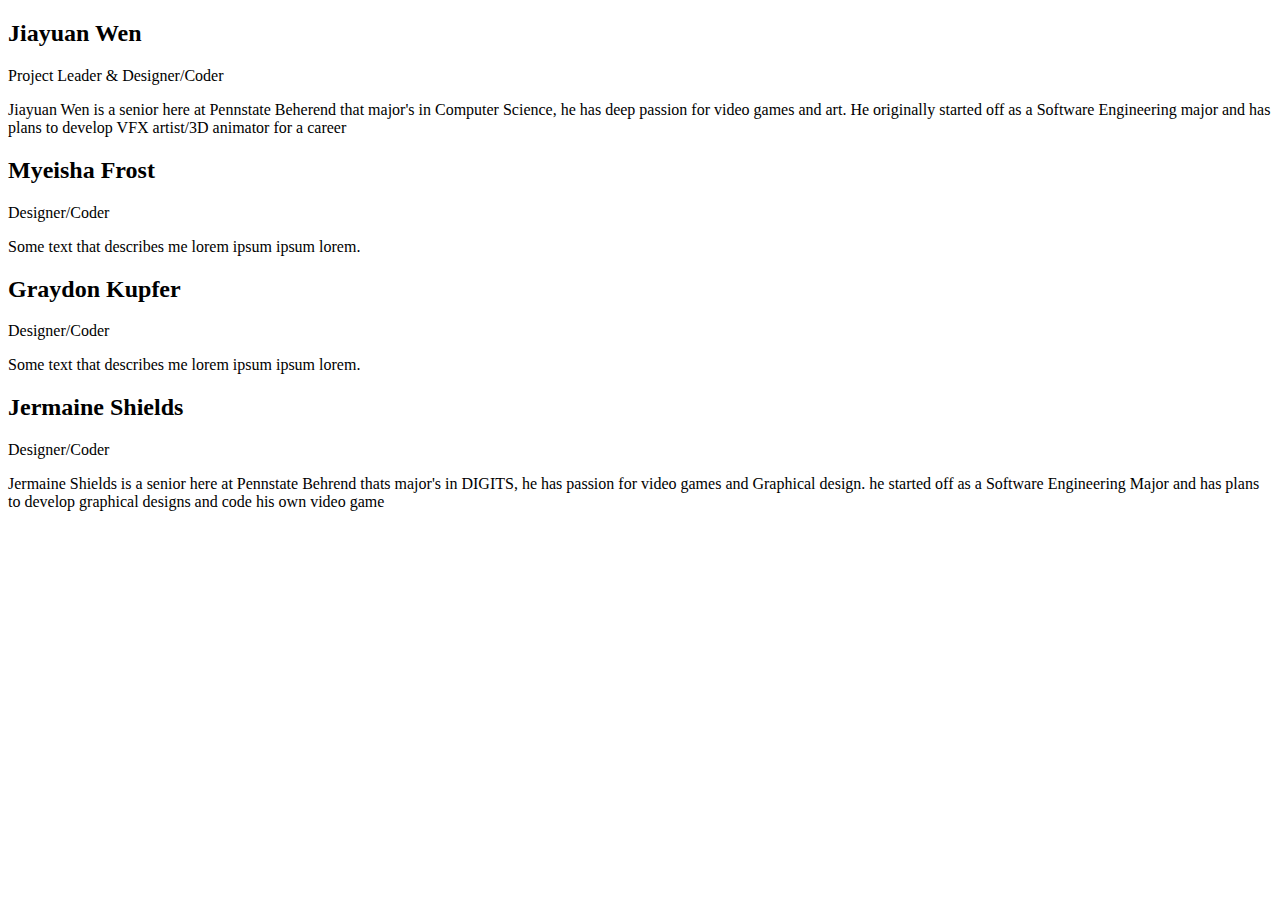
==== AboutTheTeam.html @ c3fa475e "About The Team" ====
<!DOCTYPE html>
<html>
    <head>
        <title>About the team</title>
    </head>
    <body>
        <h2>Jiayuan Wen</h2>
        <p class="title">Project Leader &amp; Designer/Coder</p>
        <p>Jiayuan Wen is a senior here at Pennstate Beherend that major's in Computer Science, he has deep passion for video games and art. He originally started off as a Software Engineering major and has plans to develop VFX artist/3D animator for a career</p>
        
        <h2>Myeisha Frost</h2>
        <p class="title">Designer/Coder</p>
        <p>Some text that describes me lorem ipsum ipsum lorem.</p>    
        
        <h2>Graydon Kupfer</h2>
        <p class="title">Designer/Coder</p>
        <p>Some text that describes me lorem ipsum ipsum lorem.</p>
        
        <h2>Jermaine Shields</h2>
        <p class="title">Designer/Coder</p>
        <p>Jermaine Shields is a senior here at Pennstate Behrend thats major's in DIGITS, he has passion for video games and Graphical design. he started off as a Software Engineering Major and has plans to develop graphical designs and code his own video game</p>
            
    </body>
</html>
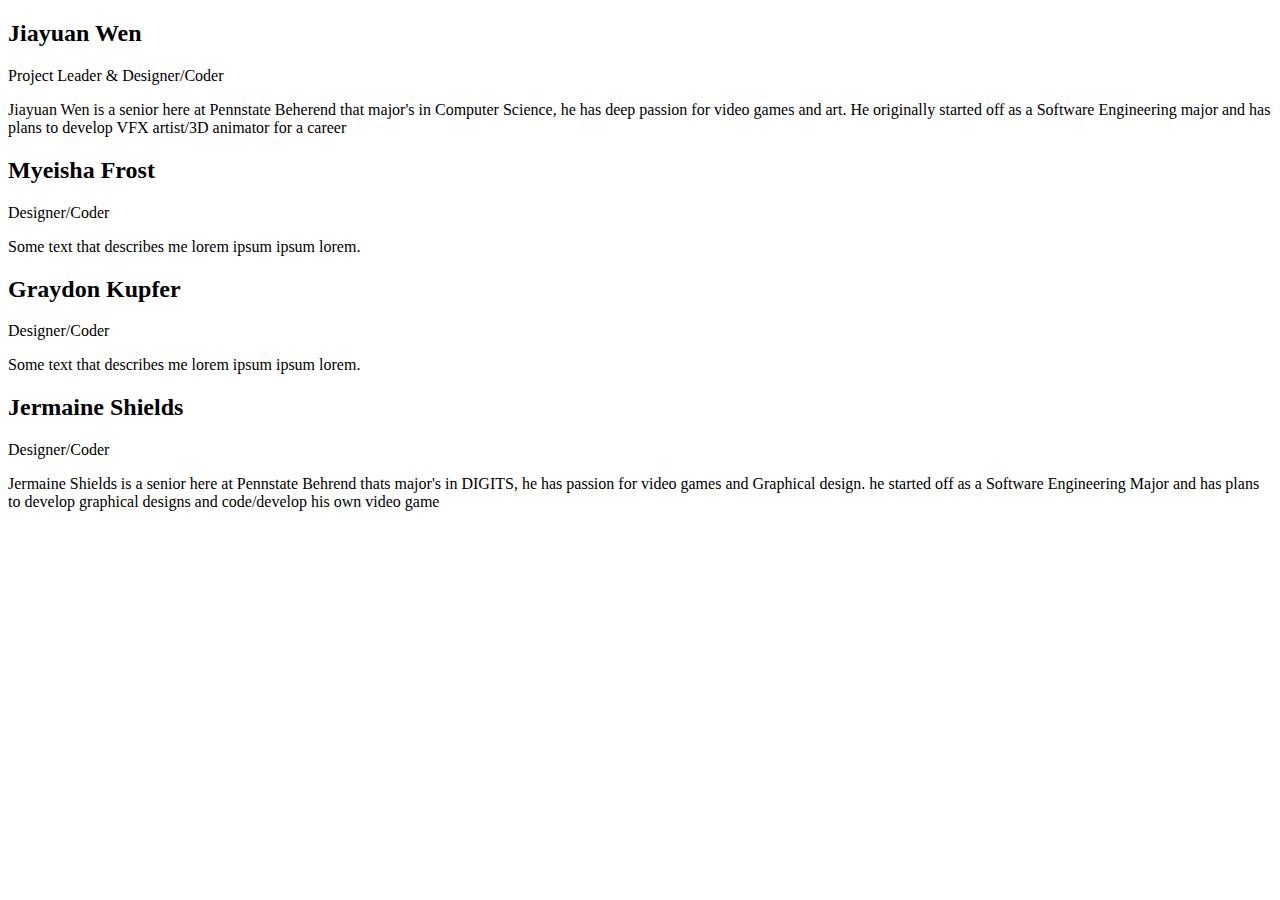
==== commit 58b6fe30: "About The Team Corrections" ====
--- a/AboutTheTeam.html
+++ b/AboutTheTeam.html
@@ -18,7 +18,7 @@
         
         <h2>Jermaine Shields</h2>
         <p class="title">Designer/Coder</p>
-        <p>Jermaine Shields is a senior here at Pennstate Behrend thats major's in DIGITS, he has passion for video games and Graphical design. he started off as a Software Engineering Major and has plans to develop graphical designs and code his own video game</p>
+        <p>Jermaine Shields is a senior here at Pennstate Behrend thats major's in DIGITS, he has passion for video games and Graphical design. he started off as a Software Engineering Major and has plans to develop graphical designs and code/develop his own video game</p>
             
     </body>
 </html>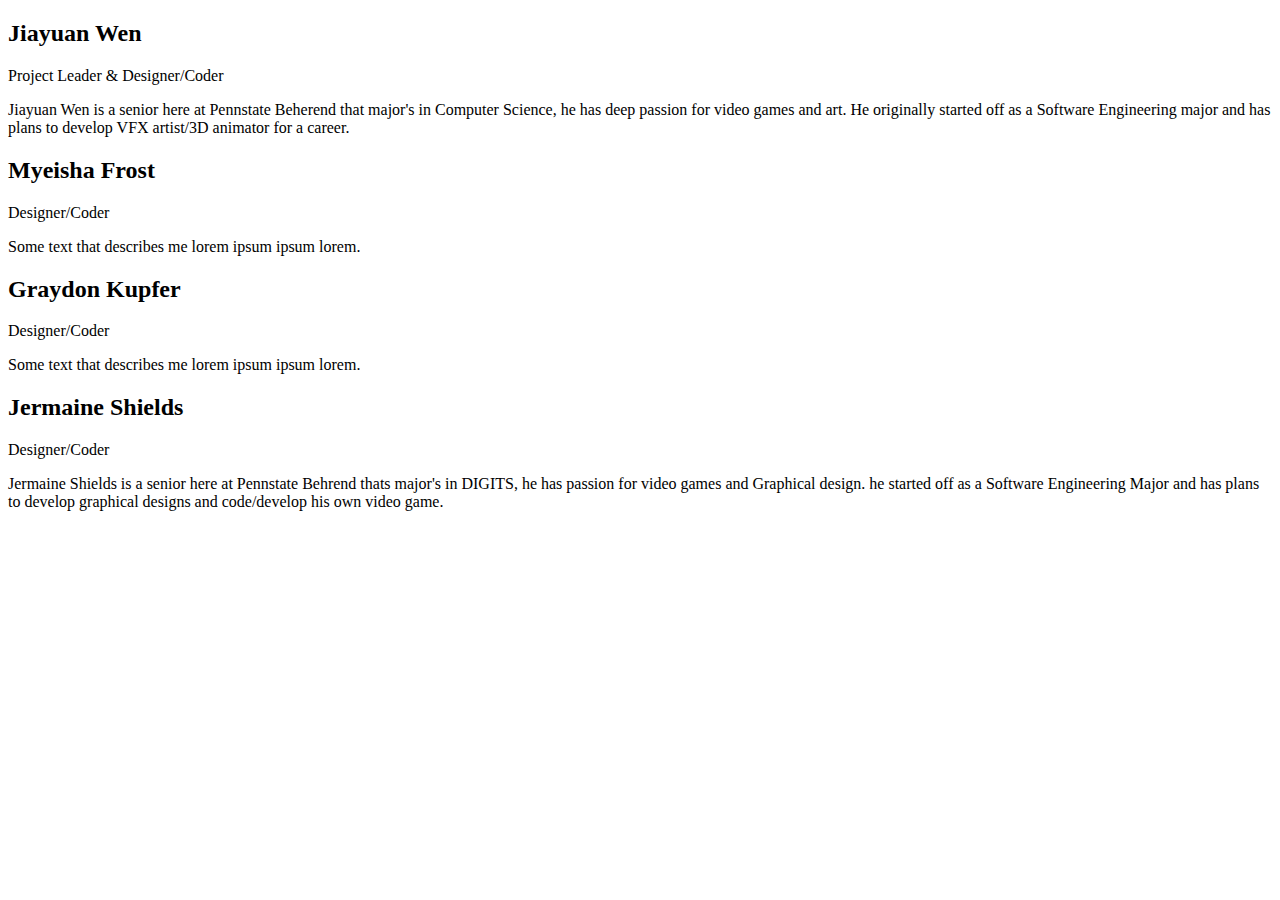
==== commit 0833e519: "AboutTheTeam" ====
--- a/AboutTheTeam.html
+++ b/AboutTheTeam.html
@@ -6,7 +6,7 @@
     <body>
         <h2>Jiayuan Wen</h2>
         <p class="title">Project Leader &amp; Designer/Coder</p>
-        <p>Jiayuan Wen is a senior here at Pennstate Beherend that major's in Computer Science, he has deep passion for video games and art. He originally started off as a Software Engineering major and has plans to develop VFX artist/3D animator for a career</p>
+        <p>Jiayuan Wen is a senior here at Pennstate Beherend that major's in Computer Science, he has deep passion for video games and art. He originally started off as a Software Engineering major and has plans to develop VFX artist/3D animator for a career.</p>
         
         <h2>Myeisha Frost</h2>
         <p class="title">Designer/Coder</p>
@@ -18,7 +18,7 @@
         
         <h2>Jermaine Shields</h2>
         <p class="title">Designer/Coder</p>
-        <p>Jermaine Shields is a senior here at Pennstate Behrend thats major's in DIGITS, he has passion for video games and Graphical design. he started off as a Software Engineering Major and has plans to develop graphical designs and code/develop his own video game</p>
+        <p>Jermaine Shields is a senior here at Pennstate Behrend thats major's in DIGITS, he has passion for video games and Graphical design. he started off as a Software Engineering Major and has plans to develop graphical designs and code/develop his own video game.</p>
             
     </body>
 </html>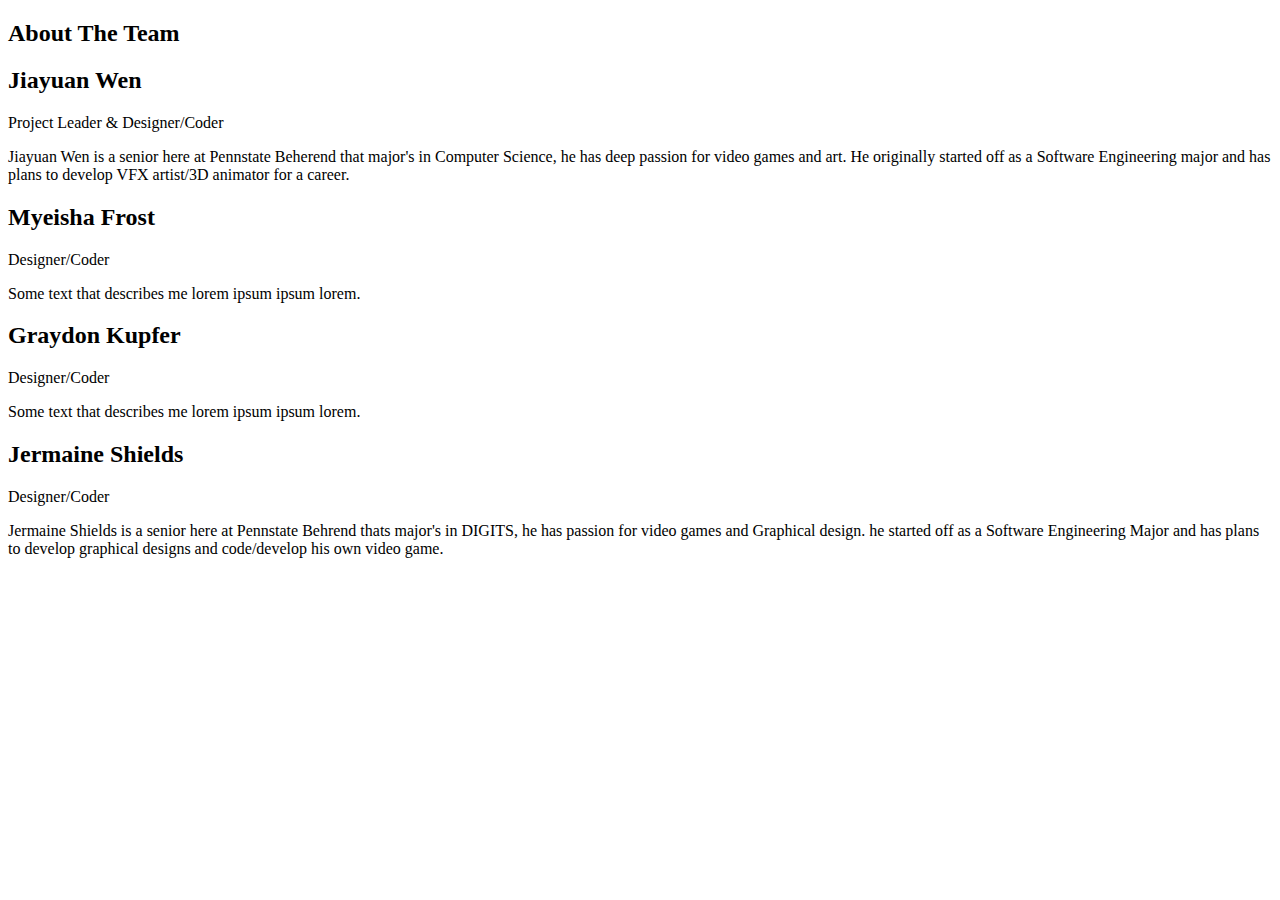
==== commit f3be6b17: "corrections to about the team page" ====
--- a/AboutTheTeam.html
+++ b/AboutTheTeam.html
@@ -4,6 +4,7 @@
         <title>About the team</title>
     </head>
     <body>
+        <h2>About The Team</h2>       
         <h2>Jiayuan Wen</h2>
         <p class="title">Project Leader &amp; Designer/Coder</p>
         <p>Jiayuan Wen is a senior here at Pennstate Beherend that major's in Computer Science, he has deep passion for video games and art. He originally started off as a Software Engineering major and has plans to develop VFX artist/3D animator for a career.</p>
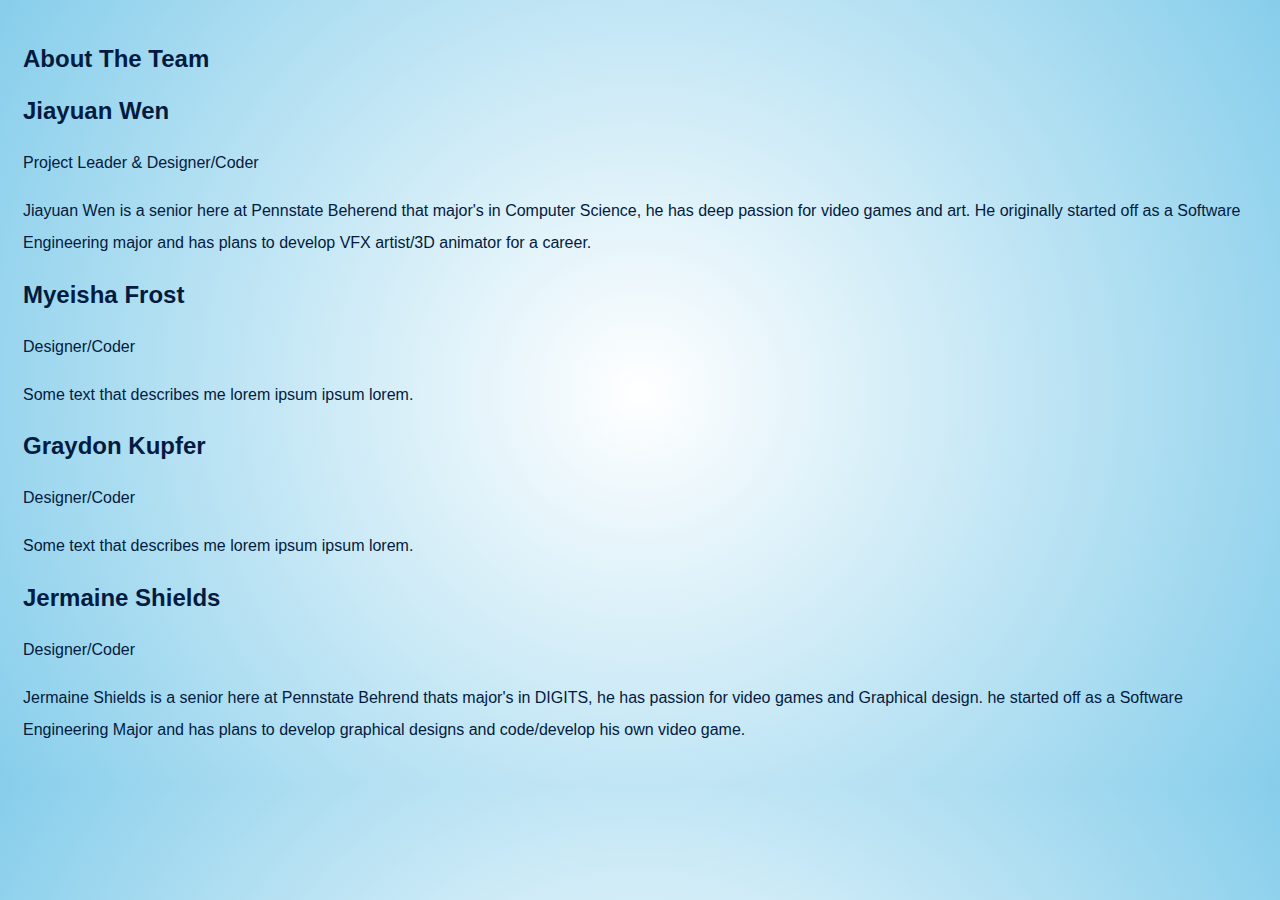
==== commit a44492b3: "added CSS to About the team" ====
--- a/AboutTheTeam.html
+++ b/AboutTheTeam.html
@@ -2,7 +2,8 @@
 <html>
     <head>
         <title>About the team</title>
-    </head>
+        <link href="docs/style.css" rel="stylesheet" type="text/css">
+            </head> 
     <body>
         <h2>About The Team</h2>       
         <h2>Jiayuan Wen</h2>
--- a/docs/style.css
+++ b/docs/style.css
@@ -0,0 +1,145 @@
+body {
+      background-color: cyan; 
+      color: #031B3F; 
+      font-family: arial, helvetica, sans-serif; 
+      padding:15px; 
+      line-height:2em
+ ;background-image:radial-gradient(circle, white, skyblue);
+
+      }
+      
+  
+  
+section.Index
+img.red.JPG
+{width: 60%
+;max-width:100%;
+height:auto;
+  }
+ 
+
+ ul {
+  list-style-type: none;
+  padding-top:5em;
+text-align: center;
+line-height: 1.5;
+  display: inline-block;
+  vertical-align: middle;
+  font-size: 30px;
+}
+
+ 
+section.Gallery figure img:hover {
+  -webkit-transform: scaleX(-1);
+  transform: scaleX(-1);
+}
+section.Gallery figure  img {
+  display: inline-block;
+  margin: 25px 10px;
+   width: 55%;
+  border: 5px solid #555;
+  float: left;
+  padding: 2vw;
+}
+
+
+
+ section.Resume
+div {width: 100%;
+display: flex;
+padding:5vw;
+background-color: peachpuff
+}
+      
+      
+ section.Gallery  {width: 80%;
+ display: block;
+ justify-content:space-around;
+ padding: 2vw;
+ column-gap:0;}   
+ section.Gallery figure {flex:1;
+ /*background-color: lightgray;*/
+ padding: 2vw;
+ width: 100%;
+ }
+section.Gallery p.wider{flex:2;
+background-color:white;
+padding:2vw;
+margin-left: -5em;
+}
+section.Gallery p.analysis{flex:1;
+background-color: white;
+padding:2vw;
+margin-left: -5em;
+}
+img.dahlia {max-width: 500px;
+width: 60%;}
+
+	
+#menu {padding:2vw; }
+#menu {padding:2vw; }
+
+/* This means: style the <nav id="menu"> element. */
+
+div.button { 
+  background-color: white; 
+  border: double black;
+  color: black;
+  padding: 15px 32px;
+  text-align: center;
+  text-decoration: none;
+  font-size: 16px;
+  font-family: georgia;
+  cursor: grab;
+  width: 150px;
+  display: block;
+ }
+/* This means: style ANY element that as an @class set to button, as in */
+/* <li class="button"> or <p class="button"> or <div class="button">. */
+
+.button {
+  display: inline-block;
+  padding: 15px 25px;
+  font-size: 24px;
+  cursor: pointer;
+  text-align: center;
+  text-decoration: none;
+  outline: none;
+  color: #fff;
+  background-color: #4CAF50;
+  border: none;
+  border-radius: 15px;
+  box-shadow: 0 9px #999;
+}
+
+.button:hover {background-color: transparent}
+
+.button:active {
+  background-color: transparent;
+  box-shadow: 0 5px #666;
+  transform: translateY(4px);
+}
+/*figure {width: 55%;
+ background-color: lightgray;
+ }*/
+ 
+/* This is some CSS code specifically for a Text Analysis page on your website. */
+section.textAnalysis  {
+width:100%;
+ display: flex;
+ }
+ 
+ section.textAnalysis figure {flex:1;
+ background-color: lightgray;
+display:flex;
+ flex-direction:column;
+
+ }
+
+section.textAnalysis figure img {flex:5;
+width:100%;
+max-width:1000px;
+
+}
+section.textAnalysis figure figcaption {flex:1;
+;}
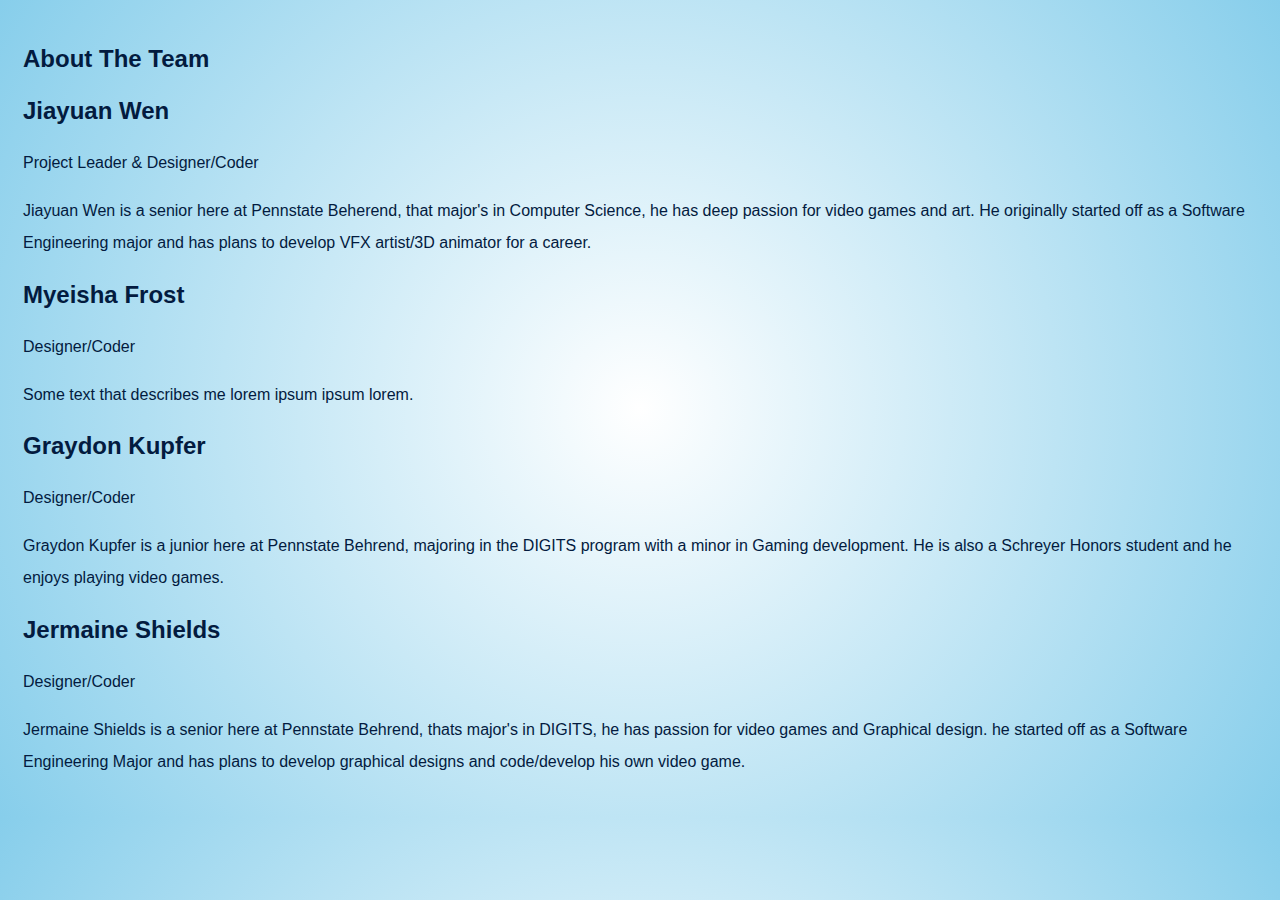
==== commit 80ae910b: "Button Alignment" ====
--- a/AboutTheTeam.html
+++ b/AboutTheTeam.html
@@ -8,7 +8,7 @@
         <h2>About The Team</h2>       
         <h2>Jiayuan Wen</h2>
         <p class="title">Project Leader &amp; Designer/Coder</p>
-        <p>Jiayuan Wen is a senior here at Pennstate Beherend that major's in Computer Science, he has deep passion for video games and art. He originally started off as a Software Engineering major and has plans to develop VFX artist/3D animator for a career.</p>
+        <p>Jiayuan Wen is a senior here at Pennstate Beherend, that major's in Computer Science, he has deep passion for video games and art. He originally started off as a Software Engineering major and has plans to develop VFX artist/3D animator for a career.</p>
         
         <h2>Myeisha Frost</h2>
         <p class="title">Designer/Coder</p>
@@ -16,11 +16,11 @@
         
         <h2>Graydon Kupfer</h2>
         <p class="title">Designer/Coder</p>
-        <p>Some text that describes me lorem ipsum ipsum lorem.</p>
+        <p>Graydon Kupfer is a junior here at Pennstate Behrend, majoring in the DIGITS program with a minor in Gaming development. He is also a Schreyer Honors student and he enjoys playing video games. </p>
         
         <h2>Jermaine Shields</h2>
         <p class="title">Designer/Coder</p>
-        <p>Jermaine Shields is a senior here at Pennstate Behrend thats major's in DIGITS, he has passion for video games and Graphical design. he started off as a Software Engineering Major and has plans to develop graphical designs and code/develop his own video game.</p>
+        <p>Jermaine Shields is a senior here at Pennstate Behrend, thats major's in DIGITS, he has passion for video games and Graphical design. he started off as a Software Engineering Major and has plans to develop graphical designs and code/develop his own video game.</p>
             
     </body>
 </html>--- a/docs/style.css
+++ b/docs/style.css
@@ -91,8 +91,8 @@
   font-size: 16px;
   font-family: georgia;
   cursor: grab;
-  width: 150px;
-  display: block;
+  width: 75px;
+  display: inline;
  }
 /* This means: style ANY element that as an @class set to button, as in */
 /* <li class="button"> or <p class="button"> or <div class="button">. */
